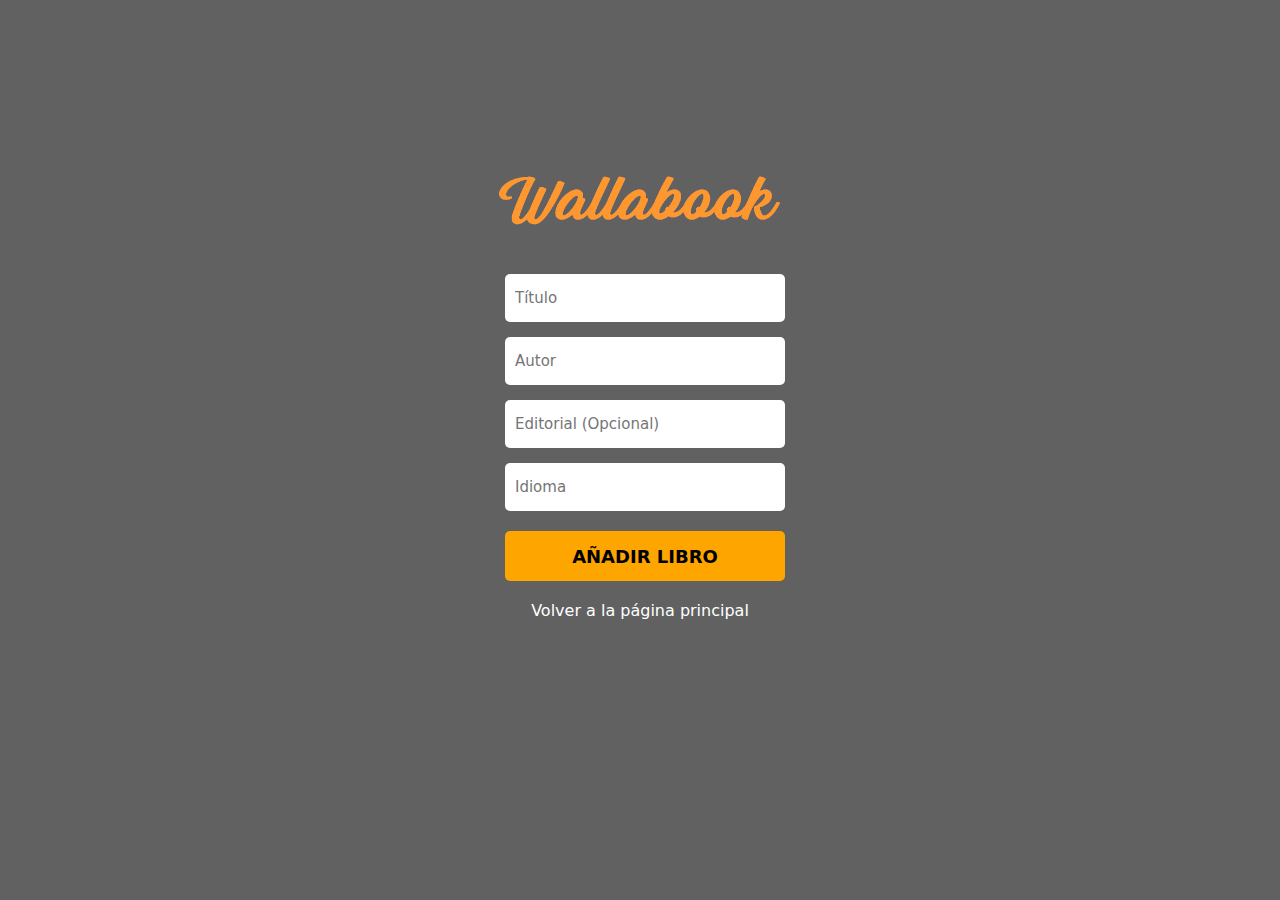
==== Wallabook/WebContent/AnadirLibros/index.html @ fb85e7a7 "añadirlibro" ====
<!DOCTYPE html>
<html lang="es">
<head>
<meta charset="UTF-8">
<title>WallaBook - Añadir Libro</title>
<meta name="viewport"
	content="width=device-width, user-scalable=no, initial-scale=1.1, maximum-scale=1.0, minimum-scale=1.0">
<link rel="stylesheet" href="css/estilos.css">
</head>
<body>
	<IMG id="logo-login" SRC="img/Logo-add-book.png" title="WallaBook???"></IMG>
	<form id="loginform" method="post" action="/Wallabook/AnadirLibros/anadir">
		<input type="text" class="input" placeholder="Título"
			title="Título del libro" required> <input type="text"
			class="input" placeholder="Autor" title="Autor del libro" required>
		<input type="text" class="input" placeholder="Editorial (Opcional)"
			title="Editorial del libro"> <input type="text" class="input"
			placeholder="Idioma" title="Idioma del libro" required> <input
			type="submit" class="loginbutton" value="AÑADIR LIBRO" />
	</form>
	<a id="registro-btn" href="/Wallabook/">Volver a la página principal</a>

</body>
</html>
---- Wallabook/WebContent/AnadirLibros/css/estilos.css ----
body{
	background-color:#616161;
	color:#f5f5f5;
	text-align:center;
	font-family:"Lucida Grande", "Lucida Sans Unicode", "Lucida Sans", "DejaVu Sans", Verdana, sans-serif;
}

a{
	color:#fff;
	text-decoration:none;
}
	
#loginform{
	margin-top:10px;
  margin-left:auto;
  margin-right:auto;
	width:270px;
}
	
.input{
	width:270px;
    padding:15px 0px;
    padding-left: 10px;
    font-family:"Lucida Grande", "Lucida Sans Unicode", "Lucida Sans", "DejaVu Sans", Verdana, sans-serif;
	background: white;
	border:none;
	border-radius: 5px;
	color: grey;
	font-size: 15px;
	margin-top:15px;
}

.loginbutton{
	background-color:orange;
	border-radius:5px/5px;
	-webkit-border-radius:5px/5px;
	-moz-border-radius:5px/5px;
	color:;
	display:inline-block;
	font-family:"Lucida Grande", "Lucida Sans Unicode", "Lucida Sans", "DejaVu Sans", Verdana, sans-serif;
	font-size:18px;
	font-weight:bold;
	width:280px;
	text-align:center;
	line-height:50px;
	text-decoration:none;
	height:50px;
	margin-top:20px;
	margin-bottom:20px;
	border:none;
	outline:0;
	cursor: pointer;
}

.loginbutton:active {
	position:relative;
	top:1px;
}

.loginbutton:hover{
	background-color:darkorange;
}
#logo-login {
    
    width: 300px;
    margin-top: 150px;
}


#registro-btn:hover{
    color:darkorange;
    
}
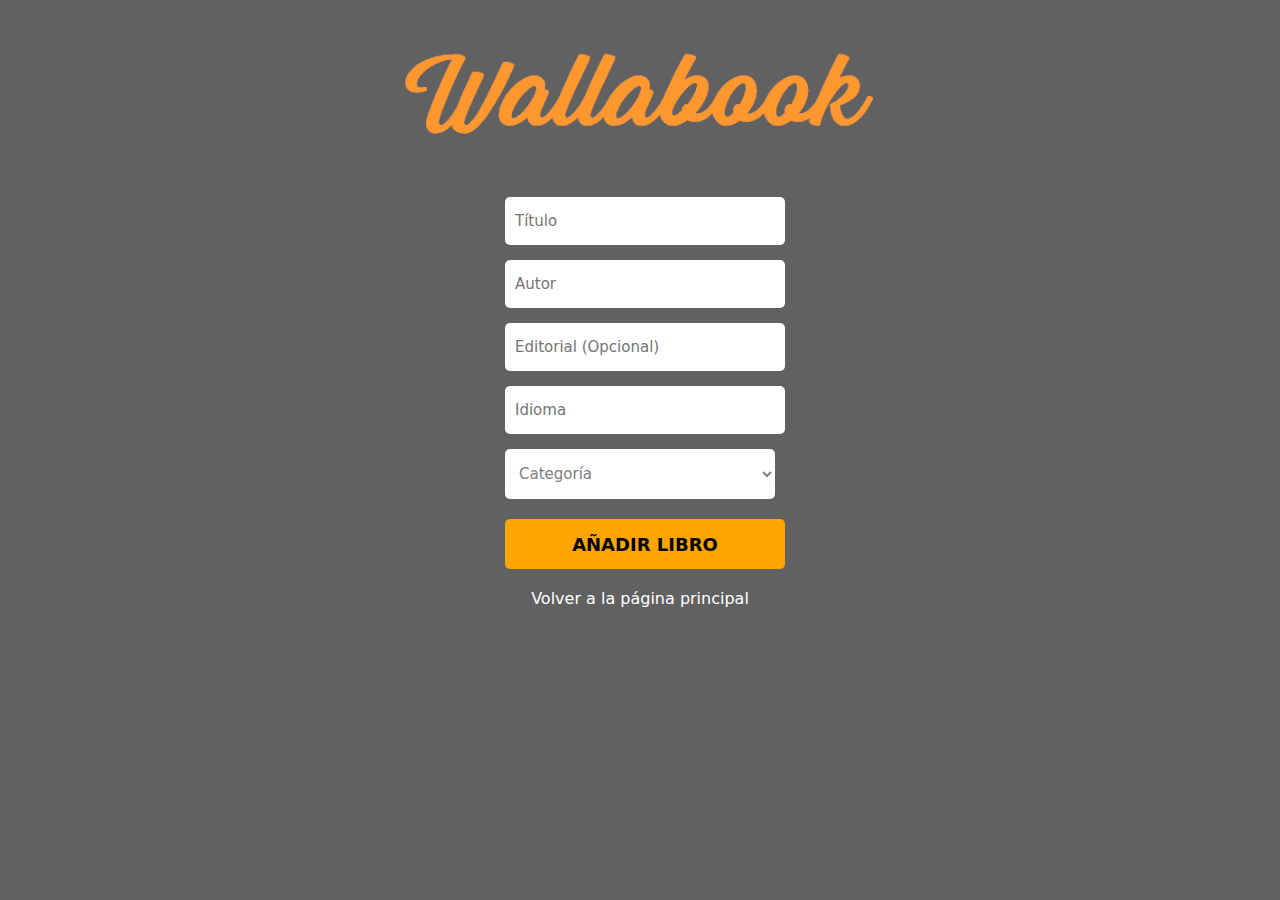
==== commit a1e5b73f: "categoria" ====
--- a/Wallabook/WebContent/AnadirLibros/index.html
+++ b/Wallabook/WebContent/AnadirLibros/index.html
@@ -15,7 +15,18 @@
 			class="input" placeholder="Autor" title="Autor del libro" required>
 		<input type="text" class="input" placeholder="Editorial (Opcional)"
 			title="Editorial del libro"> <input type="text" class="input"
-			placeholder="Idioma" title="Idioma del libro" required> <input
+			placeholder="Idioma" title="Idioma del libro" required> 
+			<SELECT class="input" NAME="selCombo" SIZE=1 onChange="javascript:alert('prueba');"> 
+<OPTION VALUE="link pagina 1">Categoría</OPTION>
+<OPTION VALUE="link pagina 2">opcion2</OPTION>
+<OPTION VALUE="link pagina 3">opcion3</OPTION>
+<OPTION VALUE="link pagina 4">opcion4</OPTION>
+<OPTION VALUE="link pagina 1">opcion1</OPTION>
+<OPTION VALUE="link pagina 2">opcion2</OPTION>
+<OPTION VALUE="link pagina 3">opcion3</OPTION>
+<OPTION VALUE="link pagina 4">opcion4</OPTION>
+</SELECT>
+			<input
 			type="submit" class="loginbutton" value="AÑADIR LIBRO" />
 	</form>
 	<a id="registro-btn" href="/Wallabook/">Volver a la página principal</a>
--- a/Wallabook/WebContent/AnadirLibros/css/estilos.css
+++ b/Wallabook/WebContent/AnadirLibros/css/estilos.css
@@ -71,3 +71,23 @@
     color:darkorange;
     
 }
+<!--.seleccion {
+   width:270px;
+   padding:15px 0px;
+   padding-left: 10px;
+   font-family:"Lucida Grande", "Lucida Sans Unicode", "Lucida Sans", "DejaVu Sans", Verdana, sans-serif;
+background: white;
+border:none;
+border-radius: 5px;
+color: grey;
+font-size: 15px;
+margin-top:15px;
+}-->
+/* RESPONSIVE */ 
+@media (min-width:1024px) {
+   #logo-login {
+    width: 500px;
+   margin-top: 15px;
+}
+   
+}
